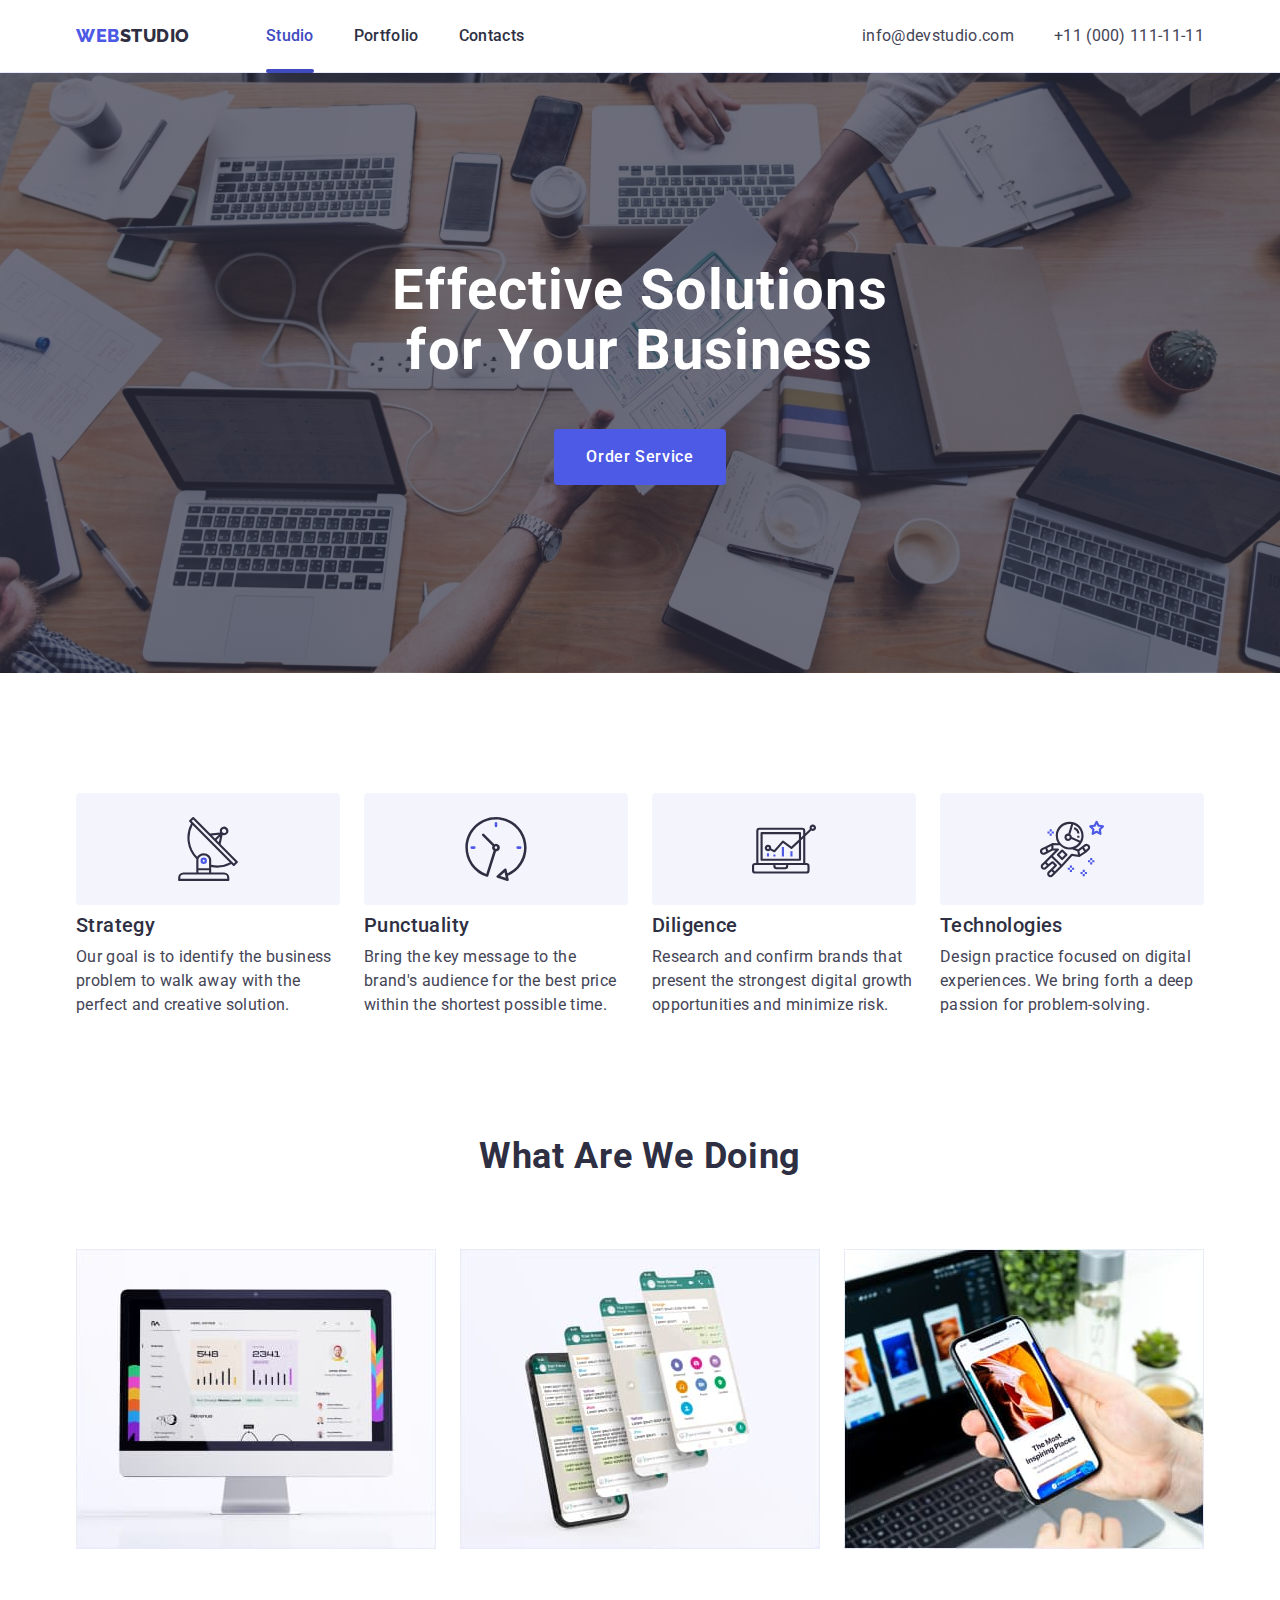
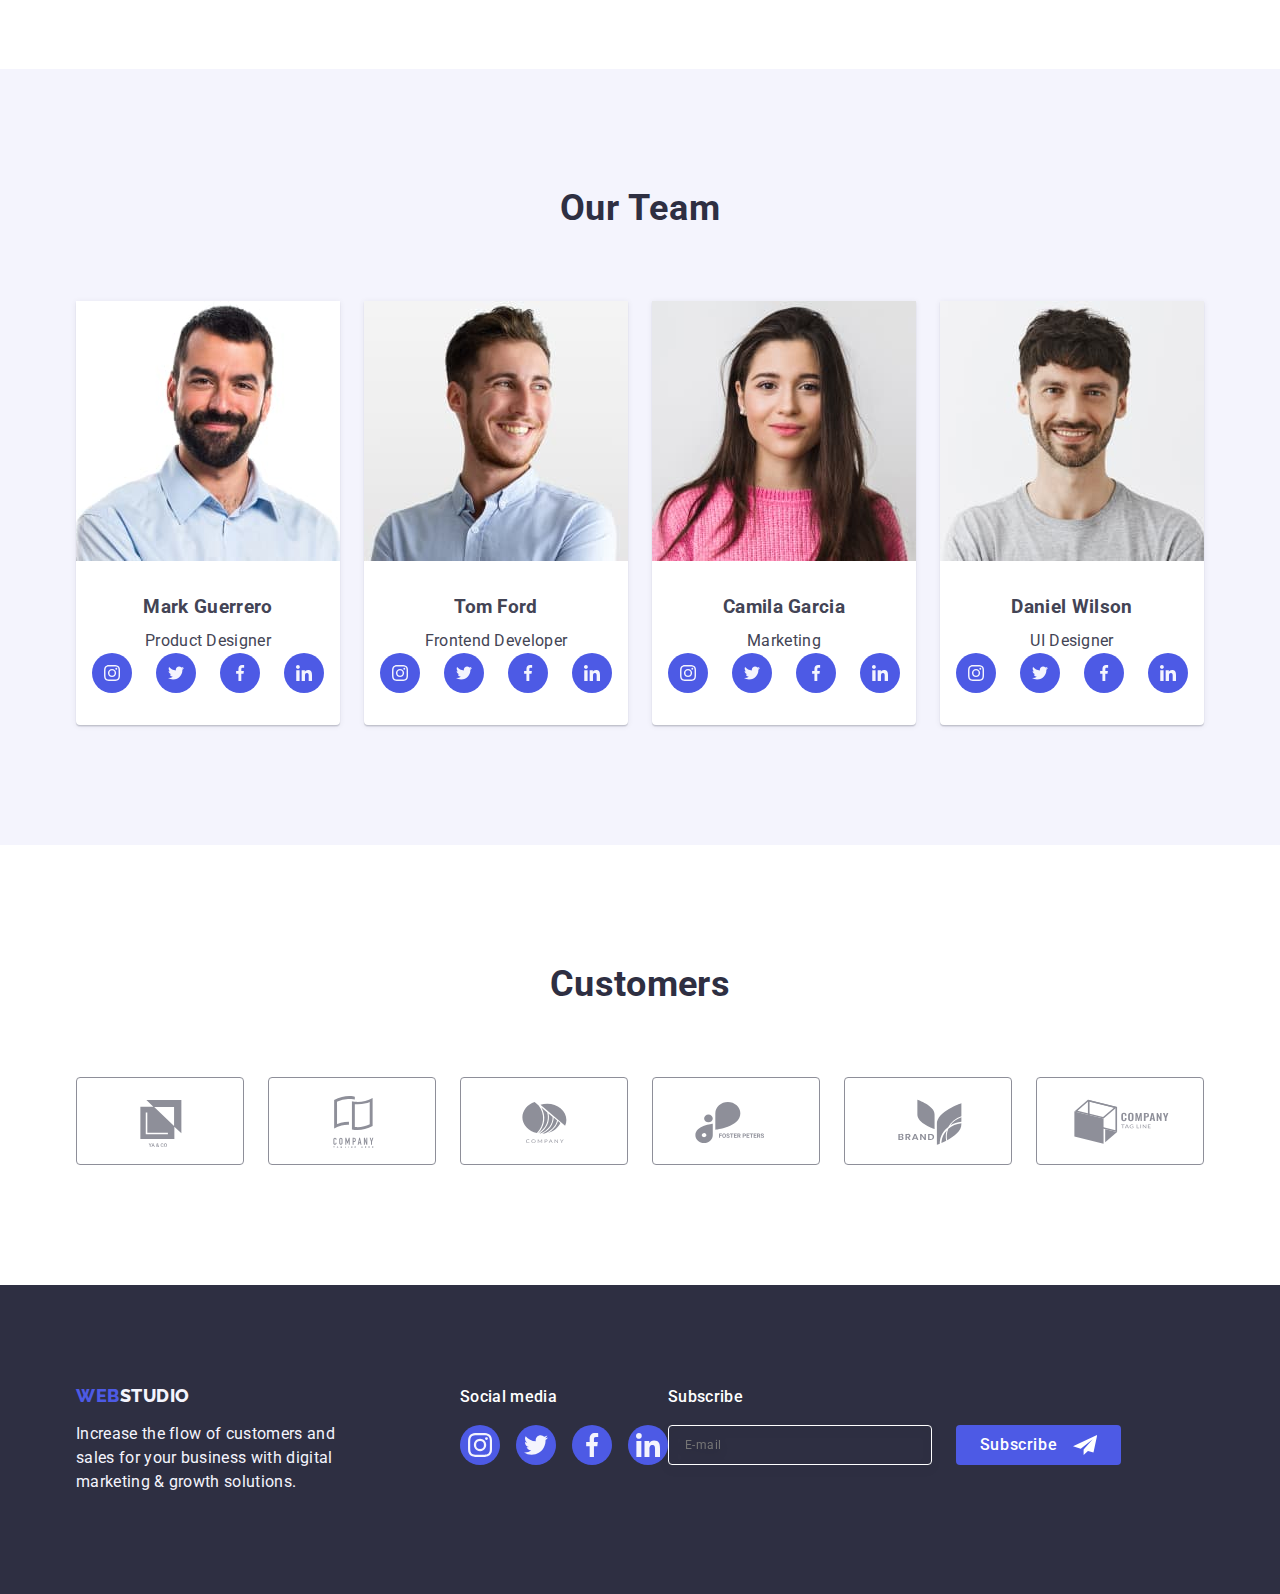
==== index.html @ 0a67af9c "commit 10" ====
<!DOCTYPE html>
<html lang="en">
  <head>
    <meta charset="UTF-8" />
    <meta name="viewport" content="width=device-width, initial-scale=1.0" />
    <link
      rel="stylesheet"
      href="https://cdn.jsdelivr.net/npm/modern-normalize@2.0.0/modern-normalize.min.css"
    />
    <link rel="stylesheet" href="./css/style.css" type="text/css" />
    <link rel="preconnect" href="https://fonts.googleapis.com" />
    <link rel="preconnect" href="https://fonts.gstatic.com" crossorigin />
    <link
      href="https://fonts.googleapis.com/css2?family=Raleway:wght@800&family=Roboto:wght@400;500;700;900&display=swap"
      rel="stylesheet"
    />
    <title>WEBSTUDIO</title>
  </head>
  <body style="font-family: 'Roboto', sans-serif">
    <!-- Header  -->

    <header class="header">
      <div class="container">
        <nav class="header-navigation">
          <a href="./index.html" class="logo link"
            >Web<span class="logo-studio">Studio</span></a
          >

          <ul class="list navigation">
            <li><a href="./index.html" class="menu link special">Studio</a></li>
            <li><a href="./portfolio.html" class="menu link">Portfolio</a></li>
            <li><a href="" class="menu link">Contacts</a></li>
          </ul>
        </nav>

        <address class="address-section">
          <ul class="list navigation">
            <li>
              <a href="mailto:info@devstudio.com" class="contacts-link link"
                >info@devstudio.com</a
              >
            </li>
            <li>
              <a href="tel:+110001111111" class="contacts-link link"
                >+11 (000) 111-11-11</a
              >
            </li>
          </ul>
        </address>
      </div>
    </header>
    <main>
      <!-- section 1 -->

      <section class="hero">
        <div class="container">
          <h1 class="section-banner-title">
            Effective Solutions for Your Business
          </h1>

          <button type="button" class="btn-banner" data-modal-open>
            Order Service
          </button>
        </div>
      </section>

      <!-- section 2 -->

      <section class="section-features">
        <div class="container">
          <h2 class="visually-hidden">features</h2>
          <ul class="features-list">
            <li class="features-item">
              <div class="features-icon">
                <svg width="64" height="64">
                  <use href="./images/icons.svg#icon-antenna1"></use>
                </svg>
              </div>
              <h3 class="strategy-title">Strategy</h3>
              <p class="strategy-text">
                Our goal is to identify the business problem to walk away with
                the perfect and creative solution.
              </p>
            </li>
            <li class="features-item">
              <div class="features-icon">
                <svg width="64" height="64">
                  <use href="./images/icons.svg#icon-clock1"></use>
                </svg>
              </div>
              <h3 class="strategy-title">Punctuality</h3>
              <p class="strategy-text">
                Bring the key message to the brand's audience for the best price
                within the shortest possible time.
              </p>
            </li>
            <li class="features-item">
              <div class="features-icon">
                <svg width="64" height="64">
                  <use href="./images/icons.svg#icon-diagram1"></use>
                </svg>
              </div>
              <h3 class="strategy-title">Diligence</h3>
              <p class="strategy-text">
                Research and confirm brands that present the strongest digital
                growth opportunities and minimize risk.
              </p>
            </li>
            <li class="features-item">
              <div class="features-icon">
                <svg width="64" height="64">
                  <use href="./images/icons.svg#icon-astronaut1"></use>
                </svg>
              </div>
              <h3 class="strategy-title">Technologies</h3>
              <p class="strategy-text">
                Design practice focused on digital experiences. We bring forth a
                deep passion for problem-solving.
              </p>
            </li>
          </ul>
        </div>
      </section>

      <!-- section 3 -->

      <section class="section-works">
        <div class="container">
          <h2 class="third-title">What Are We Doing</h2>

          <ul class="works-list">
            <li class="works-item">
              <img
                src="./images/we-doing-1.jpg"
                alt="Desktop site"
                width="360"
              />
            </li>
            <li class="works-item">
              <img
                src="./images/we-doing-3.jpg"
                alt="Mobile apps"
                width="360"
              />
            </li>
            <li class="works-item">
              <img
                src="./images/we-doing-2.jpg"
                alt="Mobile site"
                width="360"
              />
            </li>
          </ul>
        </div>
      </section>

      <!-- section 4 -->

      <section class="section-team">
        <div class="container">
          <h2 class="third-title">Our Team</h2>

          <ul class="team-list">
            <li class="team-item">
              <img src="./images/mark.jpg" alt="Mark" width="264" />
              <div class="name-card">
                <h3 class="name-title">Mark Guerrero</h3>
                <p class="name-text">Product Designer</p>

                <ul class="team-socials-list list">
                  <li class="team-socials-item">
                    <a
                      class="socials-link link-first"
                      href=""
                      target="_blank"
                      rel="noopener noreferrer"
                    >
                      <svg class="socials-icon" width="16" height="16">
                        <use href="./images/icons.svg#icon-instagram2"></use>
                      </svg>
                    </a>
                  </li>
                  <li class="team-socials-item">
                    <a
                      class="socials-link link-first"
                      href=""
                      target="_blank"
                      rel="noopener noreferrer"
                    >
                      <svg class="socials-icon" width="16" height="16">
                        <use href="./images/icons.svg#icon-twitter1"></use>
                      </svg>
                    </a>
                  </li>
                  <li class="team-socials-item">
                    <a
                      class="socials-link link-first"
                      href=""
                      target="_blank"
                      rel="noopener noreferrer"
                    >
                      <svg class="socials-icon" width="16" height="16">
                        <use href="./images/icons.svg#icon-facebook1"></use>
                      </svg>
                    </a>
                  </li>
                  <li class="team-socials-item">
                    <a
                      class="socials-link link-first"
                      href=""
                      target="_blank"
                      rel="noopener noreferrer"
                    >
                      <svg class="socials-icon" width="16" height="16">
                        <use href="./images/icons.svg#icon-linkedin1"></use>
                      </svg>
                    </a>
                  </li>
                </ul>
              </div>
            </li>

            <li class="team-item">
              <img src="./images/tom.jpg" alt="Tom" width="264" />
              <div class="name-card">
                <h3 class="name-title">Tom Ford</h3>
                <p class="name-text">Frontend Developer</p>

                <ul class="team-socials-list list">
                  <li class="team-socials-item">
                    <a
                      class="socials-link link-first"
                      href=""
                      target="_blank"
                      rel="noopener noreferrer"
                    >
                      <svg class="socials-icon" width="16" height="16">
                        <use href="./images/icons.svg#icon-instagram2"></use>
                      </svg>
                    </a>
                  </li>
                  <li class="team-socials-item">
                    <a
                      class="socials-link link-first"
                      href=""
                      target="_blank"
                      rel="noopener noreferrer"
                    >
                      <svg class="socials-icon" width="16" height="16">
                        <use href="./images/icons.svg#icon-twitter1"></use>
                      </svg>
                    </a>
                  </li>
                  <li class="team-socials-item">
                    <a
                      class="socials-link link-first"
                      href=""
                      target="_blank"
                      rel="noopener noreferrer"
                    >
                      <svg class="socials-icon" width="16" height="16">
                        <use href="./images/icons.svg#icon-facebook1"></use>
                      </svg>
                    </a>
                  </li>
                  <li class="team-socials-item">
                    <a
                      class="socials-link link-first"
                      href=""
                      target="_blank"
                      rel="noopener noreferrer"
                    >
                      <svg class="socials-icon" width="16" height="16">
                        <use href="./images/icons.svg#icon-linkedin1"></use>
                      </svg>
                    </a>
                  </li>
                </ul>
              </div>
            </li>

            <li class="team-item">
              <img src="./images/camila.jpg" alt="Camila" width="264" />
              <div class="name-card">
                <h3 class="name-title">Camila Garcia</h3>
                <p class="name-text">Marketing</p>

                <ul class="team-socials-list list">
                  <li class="team-socials-item">
                    <a
                      class="socials-link link-first"
                      href=""
                      target="_blank"
                      rel="noopener noreferrer"
                    >
                      <svg class="socials-icon" width="16" height="16">
                        <use href="./images/icons.svg#icon-instagram2"></use>
                      </svg>
                    </a>
                  </li>
                  <li class="team-socials-item">
                    <a
                      class="socials-link link-first"
                      href=""
                      target="_blank"
                      rel="noopener noreferrer"
                    >
                      <svg class="socials-icon" width="16" height="16">
                        <use href="./images/icons.svg#icon-twitter1"></use>
                      </svg>
                    </a>
                  </li>
                  <li class="team-socials-item">
                    <a
                      class="socials-link link-first"
                      href=""
                      target="_blank"
                      rel="noopener noreferrer"
                    >
                      <svg class="socials-icon" width="16" height="16">
                        <use href="./images/icons.svg#icon-facebook1"></use>
                      </svg>
                    </a>
                  </li>
                  <li class="team-socials-item">
                    <a
                      class="socials-link link-first"
                      href=""
                      target="_blank"
                      rel="noopener noreferrer"
                    >
                      <svg class="socials-icon" width="16" height="16">
                        <use href="./images/icons.svg#icon-linkedin1"></use>
                      </svg>
                    </a>
                  </li>
                </ul>
              </div>
            </li>

            <li class="team-item">
              <img src="./images/daniel.jpg" alt="Daniel" width="264" />
              <div class="name-card">
                <h3 class="name-title">Daniel Wilson</h3>
                <p class="name-text">UI Designer</p>

                <ul class="team-socials-list list">
                  <li class="team-socials-item">
                    <a
                      class="socials-link link-first"
                      href=""
                      target="_blank"
                      rel="noopener noreferrer"
                    >
                      <svg class="socials-icon" width="16" height="16">
                        <use href="./images/icons.svg#icon-instagram2"></use>
                      </svg>
                    </a>
                  </li>
                  <li class="team-socials-item">
                    <a
                      class="socials-link link-first"
                      href=""
                      target="_blank"
                      rel="noopener noreferrer"
                    >
                      <svg class="socials-icon" width="16" height="16">
                        <use href="./images/icons.svg#icon-twitter1"></use>
                      </svg>
                    </a>
                  </li>
                  <li class="team-socials-item">
                    <a
                      class="socials-link link-first"
                      href=""
                      target="_blank"
                      rel="noopener noreferrer"
                    >
                      <svg class="socials-icon" width="16" height="16">
                        <use href="./images/icons.svg#icon-facebook1"></use>
                      </svg>
                    </a>
                  </li>
                  <li class="team-socials-item">
                    <a
                      class="socials-link link-first"
                      href=""
                      target="_blank"
                      rel="noopener noreferrer"
                    >
                      <svg class="socials-icon" width="16" height="16">
                        <use href="./images/icons.svg#icon-linkedin1"></use>
                      </svg>
                    </a>
                  </li>
                </ul>
              </div>
            </li>
          </ul>
        </div>
      </section>

      <!-- section 5 -->

      <section class="section-customers">
        <div class="container">
          <h2 class="customers-title">Customers</h2>
          <ul class="customers-list list">
            <li class="customers-item">
              <a
                class="customers-link link-first"
                href=""
                target="_blank"
                rel="noopener noreferrer"
              >
                <svg class="customers-icon" width="104" height="56">
                  <use href="./images/icons.svg#icon-client1"></use>
                </svg>
              </a>
            </li>
            <li class="customers-item">
              <a
                class="customers-link link-first"
                href=""
                target="_blank"
                rel="noopener noreferrer"
              >
                <svg class="customers-icon" width="104" height="56">
                  <use href="./images/icons.svg#icon-client2"></use>
                </svg>
              </a>
            </li>
            <li class="customers-item">
              <a
                class="customers-link link-first"
                href=""
                target="_blank"
                rel="noopener noreferrer"
              >
                <svg class="customers-icon" width="104" height="56">
                  <use href="./images/icons.svg#icon-client3"></use>
                </svg>
              </a>
            </li>
            <li class="customers-item">
              <a
                class="customers-link link-first"
                href=""
                target="_blank"
                rel="noopener noreferrer"
              >
                <svg class="customers-icon" width="104" height="56">
                  <use href="./images/icons.svg#icon-client4"></use>
                </svg>
              </a>
            </li>
            <li class="customers-item">
              <a
                class="customers-link link-first"
                href=""
                target="_blank"
                rel="noopener noreferrer"
              >
                <svg class="customers-icon" width="104" height="56">
                  <use href="./images/icons.svg#icon-client5"></use>
                </svg>
              </a>
            </li>
            <li class="customers-item">
              <a
                class="customers-link link-first"
                href=""
                target="_blank"
                rel="noopener noreferrer"
              >
                <svg class="customers-icon" width="104" height="56">
                  <use href="./images/icons.svg#icon-client6"></use>
                </svg>
              </a>
            </li>
          </ul>
        </div>
      </section>
    </main>

    <footer class="section-footer">
      <div class="footer-container container">
        <div class="footer-logo-wrapper">
          <a href="./index.html" class="logo-web link"
            >Web<span class="logo-studio-white">Studio</span></a
          >
          <p class="footer-text">
            Increase the flow of customers and sales for your business with
            digital marketing & growth solutions.
          </p>
        </div>

        <!-- Socials media -->

        <div class="footer-socials-wrapper">
          <p class="footer-socials-text">Social media</p>

          <ul class="footer-socials-list">
            <li class="footer-socials-item">
              <a
                class="footer-socials-link link-first"
                href=""
                target="_blank"
                rel="noopener noreferrer"
              >
                <svg class="footer-socials-icon" width="24" height="24">
                  <use href="./images/icons.svg#icon-instagram2"></use>
                </svg>
              </a>
            </li>
            <li class="footer-socials-item">
              <a
                class="footer-socials-link link-first"
                href=""
                target="_blank"
                rel="noopener noreferrer"
              >
                <svg class="footer-socials-icon" width="24" height="24">
                  <use href="./images/icons.svg#icon-twitter1"></use>
                </svg>
              </a>
            </li>
            <li class="footer-socials-item">
              <a
                class="footer-socials-link link-first"
                href=""
                target="_blank"
                rel="noopener noreferrer"
              >
                <svg class="footer-socials-icon" width="24" height="24">
                  <use href="./images/icons.svg#icon-facebook1"></use>
                </svg>
              </a>
            </li>
            <li class="footer-socials-item">
              <a
                class="footer-socials-link link-first"
                href=""
                target="_blank"
                rel="noopener noreferrer"
              >
                <svg class="footer-socials-icon" width="24" height="24">
                  <use href="./images/icons.svg#icon-linkedin1"></use>
                </svg>
              </a>
            </li>
          </ul>
        </div>
        <div class="form-container">
          <p class="form-text">Subscribe</p>
          <form class="form">
            <label class="form-lable">
              <input
                name="email-input"
                type="email"
                placeholder="E-mail"
                class="email-input"
              />
            </label>
            <button type="submit" class="subscribe-btn">
              Subscribe
              <svg class="subscribe-svg" width="24" height="24">
                <use href="./images/icons.svg#icon-icon-send"></use>
              </svg>
            </button>
          </form>
        </div>
      </div>
    </footer>

    <!-- Modal window  -->

    <div class="backdrop is-hidden" data-modal>
      <div class="modal">
        <button type="button" class="close-btn" data-modal-close>
          <svg class="close-icon" width="8" height="8">
            <use href="./images/icons.svg#icon-close-black-18dp-2-1"></use>
          </svg>
        </button>
        <p class="modal-text">Leave your contacts and we will call you back</p>
        <form>
          <div class="modal-form">
            <label class="modal-label" for="user-name">name</label>
            <div class="input-wrapper">
              <input class="modal-input" id="user-name" name="user-name" type="text">
              <svg class="modal-icon" width="18" height="24">
                <use href="./images/icons.svg#icon-person"></use>
              </svg>
            </div>
          </div>

          <div class="modal-form">
            <label class="modal-label" for="user-phone">Phone</label>
            <div class="input-wrapper">
              <input class="modal-input" id="user-phone" name="user-phone" type="text">
              <svg class="modal-icon" width="18" height="24">
                <use href="./images/icons.svg#icon-phone"></use>
              </svg>
            </div>
          </div>

          <div class="modal-form">
            <label class="modal-label" for="user-email">Email</label>
            <div class="input-wrapper">
              <input class="modal-input" id="user-email" name="user-email" type="text">
              <svg class="modal-icon" width="18" height="24">
                <use href="./images/icons.svg#icon-email"></use>
              </svg>
            </div>
          </div>

          <div class="modal-comment">
            <label class="modal-label" for="user-comment">Comment</label>
            <textarea class="modal-textarea" id="user-comment" name="user-comment" placeholder="Text input"></textarea>
          </div>

          <div class="checkbox-container">
            <input class="checkbox-input visually-hidden" id="user-privacy" type="checkbox" value="true" name="user-privacy">
            <label class="checkbox-label" for="user-privacy">I accept the terms and conditions of the
              <span class="privacy-policy">
                <svg class="checkbox-icon" width="10" height="8">
                  <use href="./images/icons.svg#icon-checkbox"></use>
                </svg>
              </span>
            </label>
          </div>
          
        </form>
      </div>
     
    </div>

    <script src="./js/modal.js"></script>
  </body>
</html>
---- css/style.css ----
:root {
  --primary-bg-color: #ffffff;
  --secondary-bg-color: #2e2f42;
  --color-main-text: #2e2f42;
  --color-secondary-text: #434455;
  --accent: #4d5ae5;
  --accent-pressed-state: #404bbf;
  --color-bg-team: #f4f4fd;
}

.link-secondary {
  color: var(--color-secondary-text);
}

body {
  font-family: "Roboto", sans-serif;
  color: var(--color-secondary-text);
  font-size: 16px;
  font-weight: 400;
  line-height: 1.5;
  letter-spacing: 0.32px;
  background-color: #ffffff;
}

img {
  display: block;
  max-width: 100%;
}

h1,
h2,
h3,
h4,
p {
  margin: 0;
}

ul {
  margin: 0;
  padding-left: 0;
}

.header .navigation {
  display: flex;
  gap: 40px;
}

.list {
  list-style: none;
}

.link {
  text-decoration: none;
}

.link-first {
  text-decoration: none;
}

.container {
  width: 1158px;
  margin-left: 156px;
  margin-right: 156px;
  margin: 0 auto;
  padding: 0 15px;
}

.container .address-section .list {
  padding-left: 0px;
  align-items: center;
}

.address-section .address-list {
  list-style: none;
  align-items: center;
}

.header {
  border-bottom: 1px solid #e7e9fc;
  box-shadow: 0px 2px 1px rgba(46, 47, 66, 0.08),
    0px 1px 1px rgba(46, 47, 66, 0.16), 0px 1px 6px rgba(46, 47, 66, 0.08);
}

.menu {
  position: relative;
  color: #404bbf;
  color: var(--color-main-text);
  display: block;
  font-family: "Roboto", sans-serif;
  text-decoration: none;
  font-weight: 500;
  font-size: 16px;
  line-height: 1.5;
  letter-spacing: 0.02em;
  text-transform: capitalize;
  transition: color 250ms cubic-bezier(0.4, 0, 0.2, 1);
}

.special {
  color: #404bbf;
}

.special::after {
  content: '';
  left: 0;
  border-radius: 2px;
  width: 48px;
  height: 4px;
  background-color: #404bbf;
  position: absolute;
  bottom: -1px;
}

.special-first {
  color: #404bbf;
}

.special-first::after {
  content: '';
  left: 0;
  border-radius: 2px;
  width: 66px;
  height: 4px;
  background-color: #404bbf;
  position: absolute;
  bottom: -1px;
}

.header .container {
  display: flex;
  align-items: center;
}

.header-navigation {
  display: flex;
  align-items: center;
}

.logo-web {
  font-family: "Raleway", sans-serif;
  text-decoration: none;
  font-size: 18px;
  line-height: 1.17;
  text-transform: uppercase;
  letter-spacing: 0.03em;
  font-weight: 800;
  color: #4d5ae5;
  display: inline-block;
  margin-bottom: 16px;
}

.logo-studio {
  color: #2e2f42;
  font-family: "Raleway", sans-serif;
  text-decoration: none;
  font-size: 18px;
  line-height: 1.17;
  text-transform: uppercase;
  letter-spacing: 0.03em;
  color: var(--color-main-text);
  font-weight: 800;
}

.logo-studio-white {
  color: #f4f4fd;
  font-family: "Raleway" sans-serif;
}

.logo-web .link {
  display: inline-block;
  margin-bottom: 16px;
  margin-right: 76px;
}

.header-navigation .logo {
  color: #4d5ae5;
  font-family: "Raleway", sans-serif;
  font-size: 18px;
  line-height: 1.17;
  text-transform: uppercase;
  letter-spacing: 0.03em;
  font-weight: 800;
  margin-right: 76px;
}



.list .link:hover {
  color: #404bbf;
}

.list .link:focus {
  color: #404bbf;
}

.nav-list {
  list-style: none;
  font-family: "Roboto", sans-serif;
  display: flex;
  align-items: center;
}

.features-list {
  list-style: none;
  display: flex;
  gap: 24px;
}

.features-item {
  width: calc((100% - 72px) / 4);
}

.card-list {
  list-style: none;
  display: flex;
  flex-wrap: wrap;
  row-gap: 48px;
  column-gap: 24px;
}

.card-item {
  width: calc((100% - 48px) / 3);
}

.card-list {
  list-style: none;
  font-family: "Roboto", sans-serif;
  display: flex;
  flex-wrap: wrap;
  column-gap: 24px;
  row-gap: 48px;
}

.card-item {
  flex-basisу: calc((100% - 48px) / 3);
  list-style: none;
}

.card-container {
  padding: 32px 16px;
  border: 1px solid #e7e9fc;
  border-top: none;
}

.btn-list {
  list-style: none;
  font-family: "Roboto", sans-serif;
  display: flex;
  justify-content: center;
  gap: 24px;
}

.works-list {
  display: flex;
  gap: 24px;
}

.works-item {
  width: calc((100% - 48px) / 3);
}

.team-item {
  background-color: #ffffff;
  width: calc((100% - 72px) / 4);
  border-radius: 0px 0px 4px 4px;
  box-shadow: 0px 1px 6px rgba(46, 47, 66, 0.08),
    0px 1px 1px rgba(46, 47, 66, 0.16), 0px 2px 1px rgba(46, 47, 66, 0.08);
}

.name-card {
  padding: 32px 0;
}

.name-title {
  text-align: center;
  margin-bottom: 8px;
}

.name-text {
  text-align: center;
}

.team-list {
  list-style: none;
  display: flex;
  gap: 24px;
}

.list .link {
  padding: 24px 0;
}

.btn-list .btn-nav {
  cursor: pointer;
  background: var(--color-bg-team);
  border: 2px solid #e7e9fc;
  color: var(--accent);
  justify-content: center;
  gap: 24px;
  margin-bottom: 72px;
  transition: color 250ms cubic-bezier(0.4, 0, 0.2, 1),
    background-color 250ms cubic-bezier(0.4, 0, 0.2, 1),
    border-color 250ms cubic-bezier(0.4, 0, 0.2, 1),
    box-shadow 250ms cubic-bezier(0.4, 0, 0.2, 1);
}

.btn-list .btn-nav:hover,
.btn-list .btn-nav:focus {
  color: #ffffff;
  background: var(--accent-pressed-state);
  border: none;
  box-shadow: 0px 3px 1px rgba(0, 0, 0, 0.1), 0px 2px 1px rgba(0, 0, 0, 0.08),
    0px 2px 2px rgba(0, 0, 0, 0.12);
}

.contacts {
  font-family: "Roboto";
  list-style-type: none;
  font-style: normal;
}

.contacts .link:hover,
.contacts .link:focus {
  color: var(--accent-pressed-state);
}

.contacts .contacts-link .list {
  color: var(--color-secondary-text);
  text-decoration: none;
  font-weight: 400;
  text-transform: lowercase;
}

.contacts .contacts-link:hover,
.contacts .contacts-link:focus {
  color: var(--accent-pressed-state);
}

.gallery-title {
  margin-bottom: 8px;
  text-transform: capitalize;
  color: var(--color-main-text);
  font-size: 20px;
  font-weight: 500;
  line-height: 24px;
  letter-spacing: 0.4px;
}

.gallery-text {
  font-size: 16px;
  letter-spacing: 0.02em;
  color: var(--color-secondary-text);
  font-family: Roboto;
  font-style: normal;
  font-weight: 400;
  line-height: 24px;
  letter-spacing: 0.32px;
}

.section-footer {
  background-color: var(--secondary-bg-color);
  color: #ffffff;
  color: #e7e9fc;
  padding: 100px 0;
  display: flex;
  align-items: baseline;
}

.section-team {
  background-color: #f4f4fd;
  padding: 120px 0;
}

.logo-footer {
  color: #ffffff;
  font-family: "Raleway";
  text-decoration: none;
  font-size: 18px;
  line-height: 1.2;
  text-transform: uppercase;
}

.footer-text {
  line-height: 1.5;
  color: var(--color-bg-team);
  letter-spacing: 0.02em;
  max-width: 264px;
}

.hero {
  color: #ffffff;
  background-image: url(../images/people-office.jpg);
  background-repeat: no-repeat;
  background-image: linear-gradient(
      rgba(46, 47, 66, 0.7),
      rgba(46, 47, 66, 0.7)
    ),
    url(../images/people-office.jpg);
  background-color: var(--secondary-bg-color);
  text-align: center;
  font-family: "Roboto", sans-serif;
  padding: 188px 0;
  max-width: 1440px;
  background-position: center;
  background-size: cover;
}

.section-banner-title {
  font-weight: 700;
  font-size: 56px;
  line-height: 1.07;
  letter-spacing: 0.02em;
  max-width: 496px;
  text-align: center;
  margin-bottom: 48px;
  margin-left: auto;
  margin-right: auto;
}

.btn-banner {
  transition: background-color 250ms cubic-bezier(0.4, 0, 0.2, 1);
  font-family: "Roboto", sans-serif;
  font-weight: 500;
  background: var(--accent);
  line-height: 1.5;
  letter-spacing: 0.04em;
  font-size: 16px;
  border: none;
  color: #ffffff;
  cursor: pointer;
  display: block;
  min-width: 169px;
  padding: 16px 32px;
  height: 56px;
  border-radius: 4px;
  margin: 0 auto;
}

.btn-list .btn-nav {
  font-family: "Roboto", sans-serif;
  font-weight: 500;
  font-size: 16px;
  line-height: 1.5;
  letter-spacing: 0.04em;
  justify-content: center;
  gap: 24px;
  margin-bottom: 72px;
  padding: 12px 24px;
  border: 1px solid #e7e9fc;
  border-radius: 4px;
}

.btn-list .btn-nav:hover,
.btn-list .btn-nav:focus {
  border: 1px solid transparent;
}

.hero .btn-banner:hover,
.hero .btn-banner:focus {
  background-color: var(--accent-pressed-state);
}

.h3-title {
  font-weight: 500;
  font-size: 20px;
  line-height: 1.2;
  color: var(--color-main-text);
}

.h2-title {
  font-weight: 700;
  font-size: 36px;
  line-height: 1.11;
  color: var(--secondary-bg-color);
  text-align: center;
  font-family: "Roboto";
  letter-spacing: 0.02em;
  text-transform: capitalize;
}

.works-list {
  list-style: none;
  text-align: center;
}

.section-list {
  list-style: none;
  background-color: #f4f4fd;
}

.section-works {
  padding-bottom: 120px;
}

.strategy-title {
  font-weight: 500;
  font-size: 20px;
  line-height: 1.2;
  letter-spacing: 0.02em;
  color: var(--color-main-text);
  margin-bottom: 8px;
}

.section-features {
  padding: 120px 0;
}

.features-icon {
  display: flex;
  align-items: center;
  justify-content: center;
  height: 112px;
  background-color: #f4f4fd;
  border-radius: 4px;
  margin-bottom: 8px;
}

.third-title {
  font-size: 36px;
  line-height: 1.11;
  text-align: center;
  text-transform: capitalize;
  color: var(--color-main-text);
  letter-spacing: 0.02em;
  margin-bottom: 72px;
}

.address-section {
  margin-left: auto;
  font-style: normal;
}



.contacts-link {
  font-family: "Roboto", sans-serif;
  font-weight: 400;
  text-transform: lowercase;
  color: var(--color-secondary-text);
  text-decoration: none;
  font-size: 16px;
  line-height: 1.5;
  letter-spacing: 0.02em;
  transition: color 250ms cubic-bezier(0.4, 0, 0.2, 1);
}

.address-list {
  display: flex;
  gap: 40px;
  color: var(--slate, #434455);

  font-size: 16px;
  font-family: Roboto;
  font-style: normal;
  font-weight: 400;
  line-height: 24px;
  letter-spacing: 0.32px;
}

.address-list li {
  font-size: 16px;
  font-family: Roboto;
  font-style: normal;
  font-weight: 400;
  line-height: 24px;
  letter-spacing: 0.32px;
}

.visually-hidden {
  position: absolute;
  width: 1px;
  height: 1px;
  margin: -1px;
  border: 0;
  padding: 0;
  white-space: nowrap;
  clip-path: inset(100%);
  clip: rect(0 0 0 0);
  overflow: hidden;
}

.list .navigation .link {
  position: relative;
  color: #404bbf;
}

/* portfolio */
1158px .wrapper .container {
  display: flex;
  width: 1440px;
  height: 72px;
  flex-shrink: 0;
  margin-left: 156px;
  margin-right: 156px;
  margin: 0 auto;
  padding: 0 15px;
}

.section-btn-nav {
  padding-top: 96px;
  padding-bottom: 120px;
}

.navigation-link {
  display: block;
  transition: box-shadow 250ms cubic-bezier(0.4, 0, 0.2, 1);
}

.navigation-link:hover,
.navigation-link:focus {
  box-shadow: 0px 1px 6px rgba(46, 47, 66, 0.08),
    0px 1px 1px rgba(46, 47, 66, 0.16), 0px 2px 1px rgba(46, 47, 66, 0.08);
}

.navigation-link:hover .card-text {
  transform: translateY(0%);
}


.navigation-link:focus .card-text {
  transform: translateY(0%);
}


.card-img-container {
  position: relative;
  overflow: hidden;
}

.card-text {
  position: absolute;
  top: 0;
  font-size: 16px;
  line-height: 1.5;
  letter-spacing: 0.02em;
  color: #f4f4fd;
  padding: 40px 32px;
  background-color: #4d5ae5;
  height: 100%;
  width: 100%;
  transform: translateY(100%);
  transition: transform 250ms cubic-bezier(0.4, 0, 0.2, 1);
}


/* Icons  */

.team-socials-list {
  display: flex;
  align-items: center;
  justify-content: center;
  gap: 24px;
}

.team-socials-item {
  width: 40px;
  height: 40px;
}

.socials-link {
  display: flex;
  height: 100%;
  width: 100%;
  transition: background-color 250ms cubic-bezier(0.4, 0, 0.2, 1);
  background-color: #4d5ae5;
  border-radius: 50%;
  align-items: center;
  justify-content: center;
}

.socials-link:hover {
  background-color: #404bbf;
}

.socials-link:focus {
  background-color: #404bbf;
}

.socials-icon {
  width: 16px;
  height: 16px;
  fill: #f4f4fd;
}



/* section 5 */

.section-customers {
  padding: 120px 0;
}

.customers-title {
  font-size: 36px;
  line-height: 1.11;
  color: #2e2f42;
  margin-bottom: 72px;
  text-align: center;
}

.customers-list {
  display: flex;
  gap: 24px;
}

.customers-item {
  width: calc((100% - 120px) / 6);
  height: 88px;
}

.customers-link {
  display: flex;
  color: #8e8f99;
  width: 100%;
  height: 100%;
  border: 1px solid #8e8f99;
  border-radius: 4px;
  align-items: center;
  justify-content: center;
  transition: border-color 250ms cubic-bezier(0.4, 0, 0.2, 1),
    color 250ms cubic-bezier(0.4, 0, 0.2, 1);
}

.customers-link:hover {
  border-color: #404bbf;
  color: #404bbf;
}

.customers-link:focus {
  border-color: #404bbf;
  color: #404bbf;
}

.customers-icon {
  fill: currentColor;
  align-items: center;
  justify-content: center;
}

/* Footer */

.footer-container {
  display: flex;
  align-items: baseline;
}

.footer-logo-wrapper {
  margin-right: 120px;
}

.footer-socials-wrapper {
  width: 208px;
  height: 80px;
  flex-shrink: 0;
  display: block;
  align-items: baseline;
}

.footer-socials-text {
  font-weight: 500;
  font-size: 16px;
  line-height: 1.5;
  letter-spacing: 0.02em;
  color: #ffffff;
  margin-bottom: 16px;
}

.footer-socials-list {
  display: flex;
  gap: 16px;
}

.footer-socials-item {
  width: 40px;
  height: 40px;
  list-style: none;
}

.footer-socials-link {
  width: 100%;
  height: 100%;
  background-color: #4d5ae5;
  border-radius: 50%;
  display: flex;
  align-items: center;
  justify-content: center;
  transition: background-color 250ms cubic-bezier(0.4, 0, 0.2, 1);
}

.footer-socials-link:hover {
  background-color: #31d0aa;
}

.footer-socials-link:focus {
  background-color: #31d0aa;
}

.footer-socials-icon {
  fill: #f4f4fd;
}


/* Modal window  */

.backdrop {
  position: fixed;
  width: 100%;
  height: 100%;
  top: 0;
  background-color: rgba(46, 47, 66, 0.4);
  transition: opacity 250ms cubic-bezier(0.4, 0, 0.2, 1),
    visibility 250ms cubic-bezier(0.4, 0, 0.2, 1);
}

.is-hidden {
  opacity: 0;
  visibility: hidden;
  pointer-events: none;
}

.modal {
  position: absolute;
  top: 50%;
  left: 50%;
  transform: translate(-50%, -50%) scale(1);
  width: 408px;
  min-height: 584px;
  background: #fcfcfc;
  box-shadow: 0px 1px 1px rgba(0, 0, 0, 0.14), 0px 1px 3px rgba(0, 0, 0, 0.12),
    0px 2px 1px rgba(0, 0, 0, 0.2);
  border-radius: 4px;
  transition: transform 250ms cubic-bezier(0.4, 0, 0.2, 1);
  padding: 72px 24px 24px 24px;
}

.modal-text {
  font-weight: 500;
  font-size: 16px;
  line-height: 1.5;
  text-align: center;
  letter-spacing: 0.02em;
  color: #2e2f42;
  margin-bottom: 16px;
}

.modal-form {
  margin-bottom: 8px;
}

.modal-label {
  font-size: 12px;
  line-height: 1.17;
  letter-spacing: 0.04em;
  color: #8e8f99;
  display: block;
  margin-bottom: 4px;
}

.close-btn {
  position: absolute;
  top: 24px;
  right: 24px;
  width: 24px;
  height: 24px;
  border-radius: 50%;
  display: flex;
  align-items: center;
  justify-content: center;
  background-color: #e7e9fc;
  border: 1px solid rgba(0, 0, 0, 0.1);
  padding: 0;
  cursor: pointer;
  transition: transform 250ms;
  transition: background-color 250ms cubic-bezier(0.4, 0, 0.2, 1),
    border 250ms cubic-bezier(0.4, 0, 0.2, 1);
}

.close-btn:hover {
  background-color: #404bbf;
  border: none;
}

.close-btn:focus {
  background-color: #404bbf;
  border: none;
}

.close-btn:hover .close-icon {
  fill: #ffffff;
}

.close-btn:focus .close-icon {
  fill: #ffffff;
}

.close-icon {
  fill: #2e2f42;
  transition: fill 250ms cubic-bezier(0.4, 0, 0.2, 1);
}

.input-wrapper {
  position: relative;
  display: flex;
width: 360px;
flex-direction: column;
align-items: flex-start;
gap: 8px;
}

.modal-input {
  width: 100%;
  height: 40px;
  border: 1px solid rgba(46, 47, 66, 0.4);
  border-radius: 4px;
  background-color: transparent;
  padding-left: 38px;
  outline: transparent;
  transition: border-color 250ms cubic-bezier(0.4, 0, 0.2, 1);
}

.modal-input:focus {
  border-color: #4D5AE5;
}

.modal-input:focus .modal-icon {
  fill: #4d5ae5;
}

.modal-icon {
  position: absolute;
  left: 16px;
  top: 50%;
  transform: translateY(-50%);
  transition: fill 250ms cubic-bezier(0.4, 0, 0.2, 1);
}

.modal-comment {
  margin-bottom: 16px;
}

.modal-textarea {
  width: 100%;
  height: 120px;
  font-size: 12px;
  line-height: 1.17;
  letter-spacing: 0.04em;
  color: rgba(46, 47, 66, 0.4);
  border: 1px solid rgba(46, 47, 66, 0.4);
  border-radius: 4px;
  background-color: transparent;
  padding: 8px 16px;
  outline: transparent;
  resize: none;
  transition: border-color 250ms cubic-bezier(0.4, 0, 0.2, 1);
}

.modal-textarea:focus {
  border-color: #4d5ae5;
}

.checkbox-container {
  margin-bottom: 24px;
}

.checkbox-label {
  font-size: 12px;
  line-height: 1.17;
  letter-spacing: 0.04em;
  color: #8e8f99;
}

.privacy-policy {
  width: 16px;
  height: 16px;
  border: 1px solid rgba(46, 47, 66, 0.4);
  border-radius: 2px;
  transition: background-color 250ms cubic-bezier(0.4, 0, 0.2, 1), border 250ms cubic-bezier(0.4, 0, 0.2, 1), fill 250ms cubic-bezier(0.4, 0, 0.2, 1);
  display: inline-flex;
  align-items: center;
  justify-content: center;
  fill: transparent;
}



/* Form  */

.form-container {

}

.form-text {
  margin-bottom: 16px;
  font-weight: 500;
  font-size: 16px;
  line-height: 1.5;
  letter-spacing: 0.02em;
  color: #ffffff;
}

.form {
  display: flex;
  gap: 24px;
}

.form-label {

}

.email-input {
  width: 264px;
  height: 40px;
  border: 1px solid #ffffff;
  background-color: transparent;
  font-size: 12px;
  line-height: 1.5;
  letter-spacing: 0.04em;
  padding-left: 16px;
  filter: drop-shadow(0px 4px 4px rgba(0, 0, 0, 0.15));
  border-radius: 4px;
  color: #ffffff;
}

.email-input:placeholder-shown {
  color: #ffffff;
}

.subscribe-btn {
  min-width: 165px;
  height: 40px;
  display: flex;
  justify-content: center;
  align-items: center;
  font-family: 'Roboto' sans-serif;
  font-size: 16px;
  font-weight: 500;
  line-height: 1.5;
  letter-spacing: 0.04em;
  color: #ffffff;
  cursor: pointer;
  background-color: #4d5ae5;
  border: none;
  border-radius: 4px;
}

.subscribe-svg {
  margin-left: 16px;
}
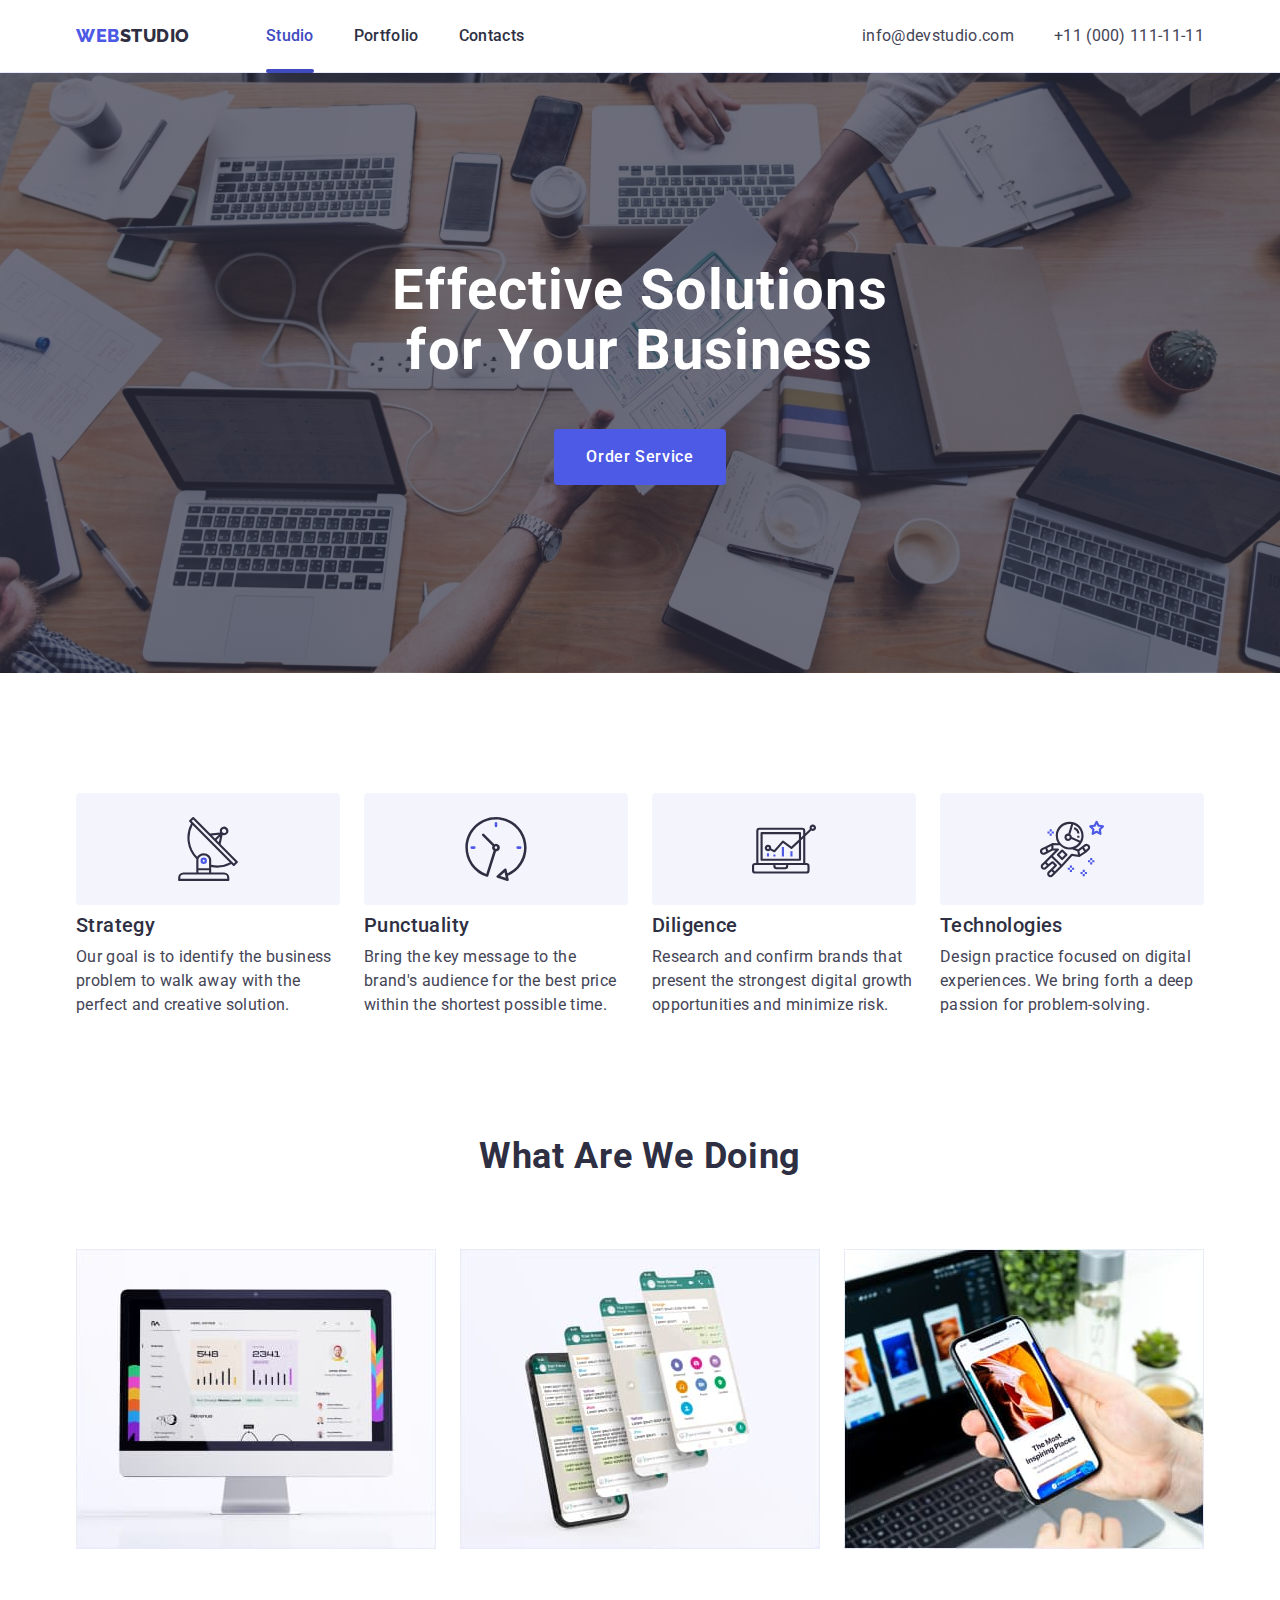
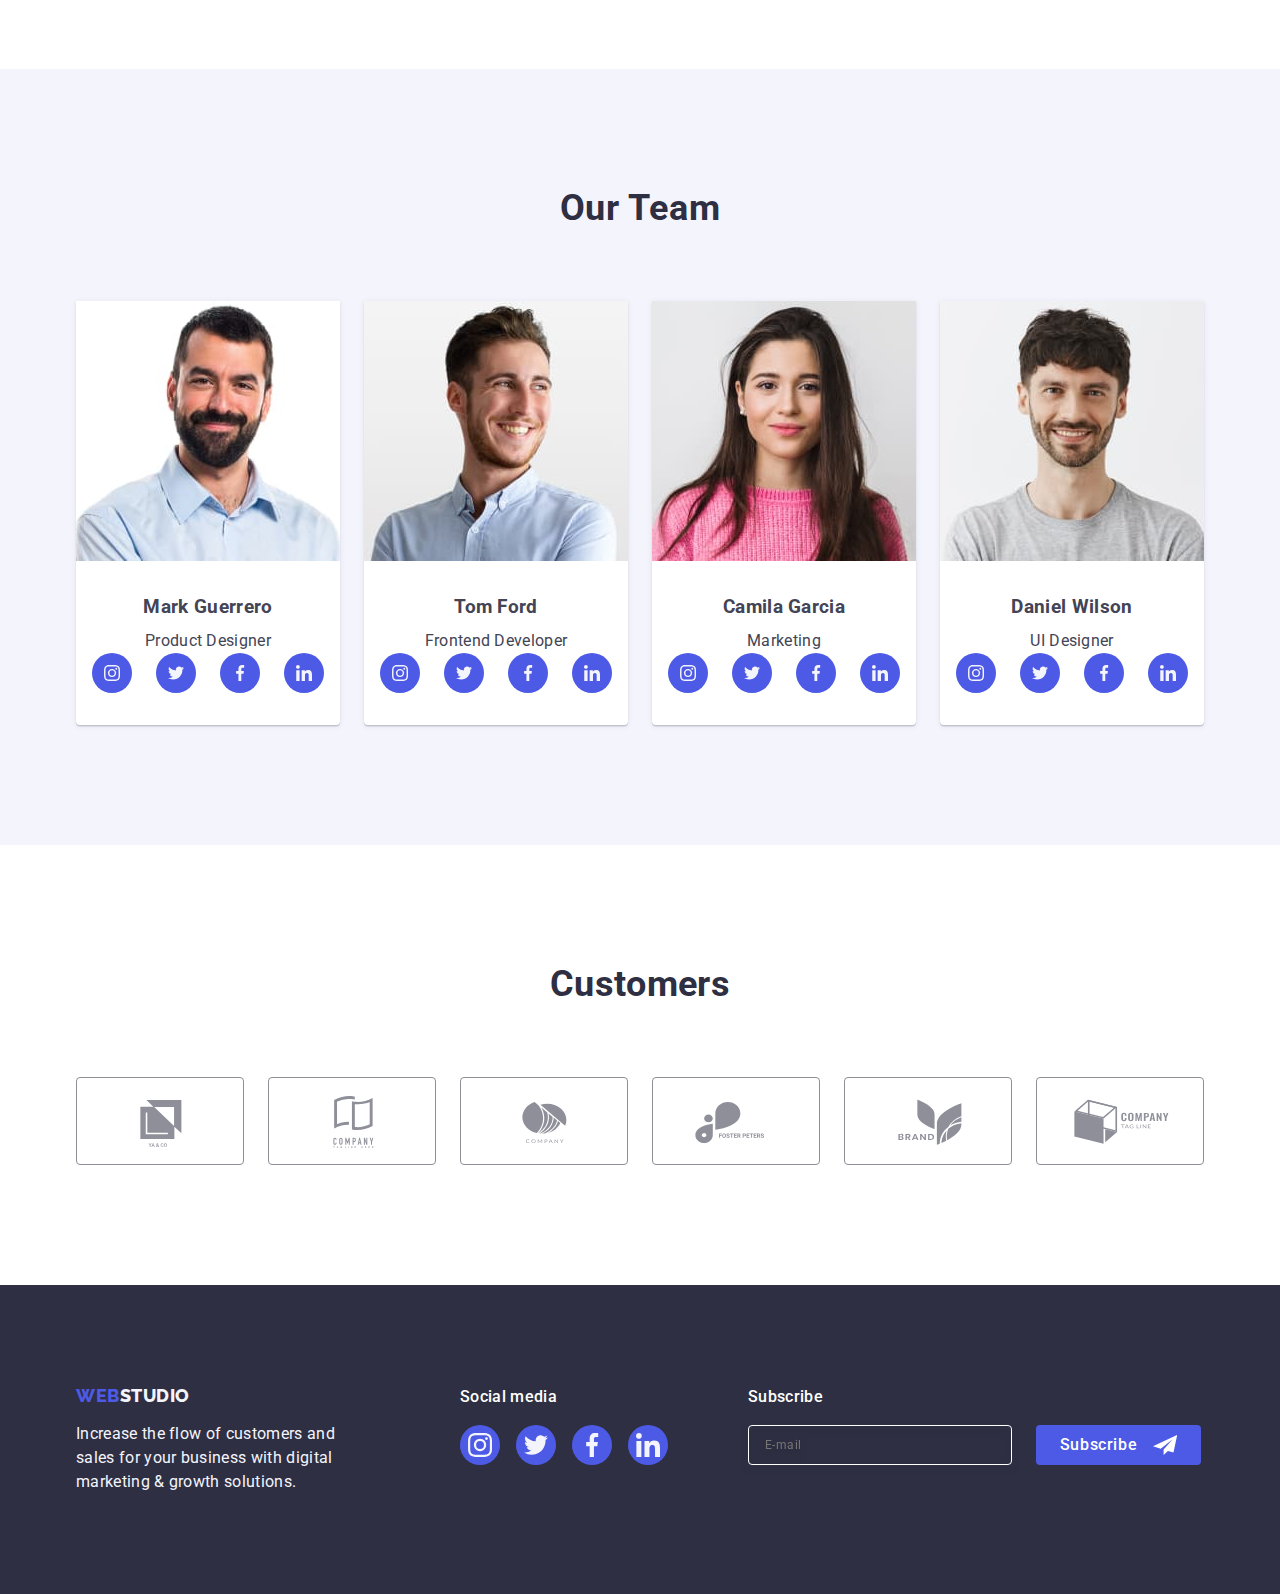
==== commit e527f360: "commit 15" ====
--- a/index.html
+++ b/index.html
@@ -585,11 +585,11 @@
         <p class="modal-text">Leave your contacts and we will call you back</p>
         <form>
           <div class="modal-form">
-            <label class="modal-label" for="user-name">name</label>
+            <label class="modal-label" for="user-name">Name</label>
             <div class="input-wrapper">
               <input class="modal-input" id="user-name" name="user-name" type="text">
               <svg class="modal-icon" width="18" height="24">
-                <use href="./images/icons.svg#icon-person"></use>
+                <use href="./images/icons.svg#icon-person-black-18dp-1-1"></use>
               </svg>
             </div>
           </div>
@@ -599,7 +599,7 @@
             <div class="input-wrapper">
               <input class="modal-input" id="user-phone" name="user-phone" type="text">
               <svg class="modal-icon" width="18" height="24">
-                <use href="./images/icons.svg#icon-phone"></use>
+                <use href="./images/icons.svg#icon-phone-black-18dp-1-1"></use>
               </svg>
             </div>
           </div>
@@ -609,7 +609,7 @@
             <div class="input-wrapper">
               <input class="modal-input" id="user-email" name="user-email" type="text">
               <svg class="modal-icon" width="18" height="24">
-                <use href="./images/icons.svg#icon-email"></use>
+                <use href="./images/icons.svg#icon-email-black-18dp-1-1"></use>
               </svg>
             </div>
           </div>
@@ -620,16 +620,17 @@
           </div>
 
           <div class="checkbox-container">
-            <input class="checkbox-input visually-hidden" id="user-privacy" type="checkbox" value="true" name="user-privacy">
-            <label class="checkbox-label" for="user-privacy">I accept the terms and conditions of the
+            <input class="checkbox-input visually-hidden" id="user-privacy" type="checkbox" value="true" name="user-privacy" checked>
+            <label class="checkbox-label" for="user-privacy"> 
               <span class="privacy-policy">
-                <svg class="checkbox-icon" width="10" height="8">
-                  <use href="./images/icons.svg#icon-checkbox"></use>
-                </svg>
-              </span>
+              <svg class="checkbox-icon" width="10" height="8">
+                <use href="./images/icons.svg#icon-checkbox"></use>
+              </svg>
+            </span> I accept the terms and conditions of the <a class="checkbox-link" href="">Privacy Policy</a>
             </label>
           </div>
           
+          <button class="btn-send">Send</button>
         </form>
       </div>
      
--- a/css/style.css
+++ b/css/style.css
@@ -922,8 +922,8 @@
   border-color: #4D5AE5;
 }
 
-.modal-input:focus .modal-icon {
-  fill: #4d5ae5;
+.modal-input:focus + .modal-icon {
+  fill: #4D5AE5;
 }
 
 .modal-icon {
@@ -981,12 +981,42 @@
   fill: transparent;
 }
 
+.checkbox-input:checked + .checkbox-label .privacy-policy {
+  background-color: #404bbf;
+  border: none;
+  fill: #f4f4fd;
+}
+
+.checkbox-link {
+  color: #4d5ae5;
+}
+
+.btn-send {
+  display: block;
+  min-width: 169px;
+  height: 56px;
+  font-family: 'Roboto', sans-serif;
+  font-size: 16px;
+  font-weight: 500;
+  line-height: 1.5;
+  letter-spacing: 0.04em;
+  color: #ffffff;
+  cursor: pointer;
+  background-color: #4d5ae5;
+  border: none;
+  border-radius: 4px;
+  transition: background-color 250ms cubic-bezier(0.4, 0, 0.2, 1);
+  margin: 0 auto;
+}
+
+
+
 
 
 /* Form  */
 
 .form-container {
-
+margin-left: 80px;
 }
 
 .form-text {
